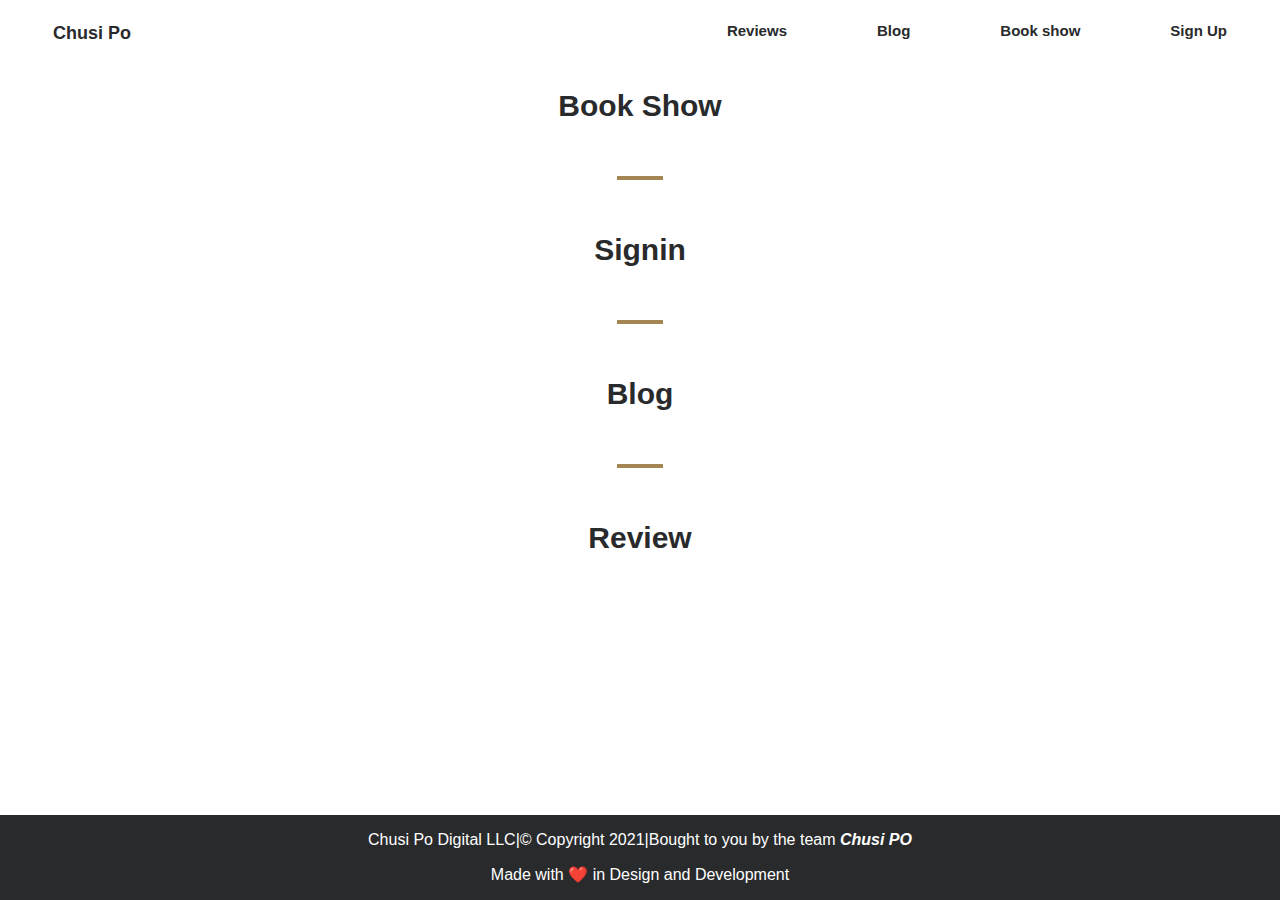
==== index.html @ 04307aa3 "basic structure,hompage and some pages are added" ====
<!DOCTYPE html>
<html lang="en">

<head>
  <meta charset="UTF-8">
  <meta http-equiv="X-UA-Compatible" content="IE=edge">
  <meta name="viewport" content="width=device-width, initial-scale=1.0">
  <title>Theater App🎦</title>
  <link rel="stylesheet" href="/css/style.css">
</head>

<body class="body-style">

  <!-- Navigation Section -->

  <header>
    <nav>
      <ul>
        <li class="title-left">
          <a class="home-link" href="index.html">
            <h1 class="main-header">Chusi Po</h1>
          </a>
        </li>
        <li><a class="nav-link" href="#signin">Sign Up</a></li>
        <li><a class="nav-link" href="#bookshow">Book show</a></li>
        <li><a class="nav-link" href="/blog.html">Blog</a></li>
        <li><a class="nav-link" href="#review">Reviews</a></li>
      </ul>
    </nav>
  </header>
  <main>

    <!-- Book Show Section -->

    <h3 class="section-heading">Book Show</h3>

    <svg class="section-over-line" xmlns="http://www.w3.org/2000/svg" x="0px" y="0px" width="50" height="50"
      viewbox="0 0 172 172" style=" fill:#000000;">
      <g fill="none" fill-rule="nonzero" stroke="none" stroke-width="1" stroke-linecap="butt" stroke-linejoin="miter"
        stroke-miterlimit="10" stroke-dasharray="" stroke-dashoffset="0" font-family="none" font-weight="none"
        font-size="none" text-anchor="none" style="mix-blend-mode: normal">
        <path d="M0,172v-172h172v172z" fill="none"></path>
        <g fill="#a68555">
          <path d="M6.88,79.12v13.76h158.24v-13.76z"></path>
        </g>
      </g>
    </svg>

    <!-- Sign In Section -->

    <h3 class="section-heading">Signin</h3>


    <svg class="section-over-line" xmlns="http://www.w3.org/2000/svg" x="0px" y="0px" width="50" height="50"
      viewbox="0 0 172 172" style=" fill:#000000;">
      <g fill="none" fill-rule="nonzero" stroke="none" stroke-width="1" stroke-linecap="butt" stroke-linejoin="miter"
        stroke-miterlimit="10" stroke-dasharray="" stroke-dashoffset="0" font-family="none" font-weight="none"
        font-size="none" text-anchor="none" style="mix-blend-mode: normal">
        <path d="M0,172v-172h172v172z" fill="none"></path>
        <g fill="#a68555">
          <path d="M6.88,79.12v13.76h158.24v-13.76z"></path>
        </g>
      </g>
    </svg>
    <!-- Blog Section -->

    <h3 class="section-heading">Blog</h3>

    <svg class="section-over-line" xmlns="http://www.w3.org/2000/svg" x="0px" y="0px" width="50" height="50"
      viewbox="0 0 172 172" style=" fill:#000000;">
      <g fill="none" fill-rule="nonzero" stroke="none" stroke-width="1" stroke-linecap="butt" stroke-linejoin="miter"
        stroke-miterlimit="10" stroke-dasharray="" stroke-dashoffset="0" font-family="none" font-weight="none"
        font-size="none" text-anchor="none" style="mix-blend-mode: normal">
        <path d="M0,172v-172h172v172z" fill="none"></path>
        <g fill="#a68555">
          <path d="M6.88,79.12v13.76h158.24v-13.76z"></path>
        </g>
      </g>
    </svg>

    <!-- Review Section -->

    <h3 class="section-heading">Review</h3>

  </main>
  <!-- Footer  Section -->

  <footer class="footer-style">
    <div class="copyright-imformation">
      <p>Chusi Po Digital LLC|&copy; Copyright 2021|Bought to you by the team <span class="copyright-title-bold">Chusi PO</span></p>
      <p>Made with ❤️ in Design and Development</p>
    </div>
  </footer>



  <!-- JavaScript File -->
  <script src="JavaScript/script.js"></script>
</body>

</html>
---- css/style.css ----
.body-style {
  font-family: Monolisa, Arial, Helvetica, sans-serif;
  color: rgb(41, 42, 44);
}

/* Navigation section style */

.main-header {
  font-size: 18px;
  padding: 3px 45px;
  text-decoration: none;
  color: rgb(41, 42, 44);
}
.home-link {
  text-decoration: none;
}
ul {
  list-style-type: none;
  margin: 0;
  padding: 0;
  overflow: hidden;
}

li {
  float: right;
}

li .nav-link {
  display: block;
  color: rgb(41, 42, 44);
  font-size: 15px;
  text-align: center;
  padding: 14px 45px;
  font-weight: bold;
  text-decoration: none;
}

li .nav-link:hover {
  background-color: #111;
  color: rgb(255, 255, 255);
}

.title-left {
  float: left;
}

/* Main Section Style */

h3 {
  font-size: 30px;
  font-weight: bold;
  text-align: center;
}

.section-over-line {
  display: block;
  margin-left: auto;
  margin-right: auto;
}

/* Footer Section Style */
.footer-style {
  position: fixed;
  left: 0;
  bottom: 0;
  width: 100%;
  background-color: rgb(41, 42, 44);
  color: rgb(255, 255, 255);
  text-align: center;
}
.copyright-information {
  font-weight: 25px;
}
.copyright-title-bold {
  font-weight: bold;
  font-style: italic;
}
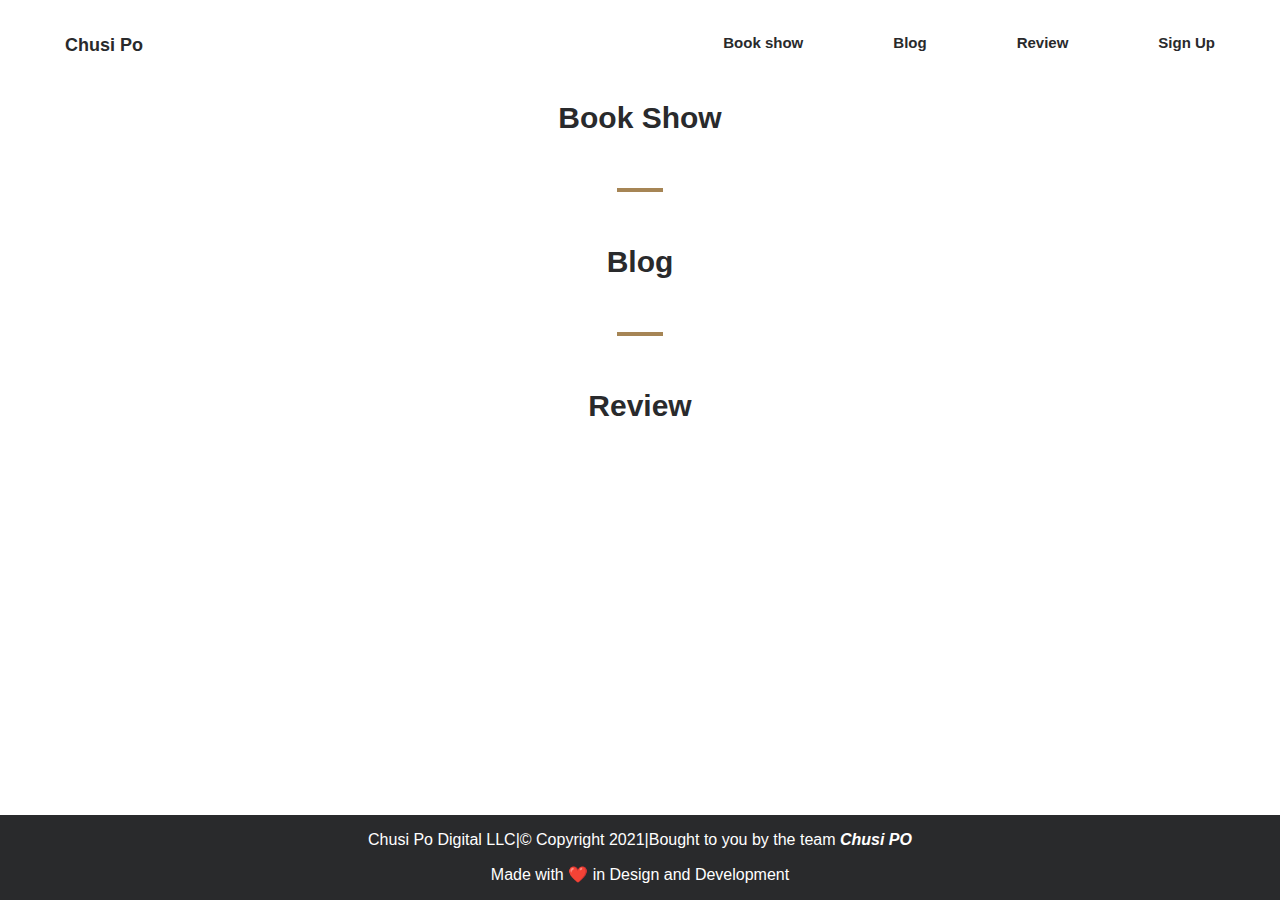
==== commit c4dcf0d1: "Added Navigation to review,signup and blog pages" ====
--- a/index.html
+++ b/index.html
@@ -21,13 +21,14 @@
             <h1 class="main-header">Chusi Po</h1>
           </a>
         </li>
-        <li><a class="nav-link" href="#signin">Sign Up</a></li>
+        <li><a class="nav-link" href="/signup.html">Sign Up</a></li>
+        <li><a class="nav-link" href="/review.html">Review</a></li>
+        <li><a class="nav-link" href="/blog.html">Blog</a></li>
         <li><a class="nav-link" href="#bookshow">Book show</a></li>
-        <li><a class="nav-link" href="/blog.html">Blog</a></li>
-        <li><a class="nav-link" href="#review">Reviews</a></li>
       </ul>
     </nav>
   </header>
+
   <main>
 
     <!-- Book Show Section -->
@@ -46,7 +47,7 @@
       </g>
     </svg>
 
-    <!-- Sign In Section -->
+    <!-- Sign In Section
 
     <h3 class="section-heading">Signin</h3>
 
@@ -61,7 +62,8 @@
           <path d="M6.88,79.12v13.76h158.24v-13.76z"></path>
         </g>
       </g>
-    </svg>
+    </svg> -->
+
     <!-- Blog Section -->
 
     <h3 class="section-heading">Blog</h3>
@@ -87,7 +89,8 @@
 
   <footer class="footer-style">
     <div class="copyright-imformation">
-      <p>Chusi Po Digital LLC|&copy; Copyright 2021|Bought to you by the team <span class="copyright-title-bold">Chusi PO</span></p>
+      <p>Chusi Po Digital LLC|&copy; Copyright 2021|Bought to you by the team <span class="copyright-title-bold">Chusi
+          PO</span></p>
       <p>Made with ❤️ in Design and Development</p>
     </div>
   </footer>
--- a/css/style.css
+++ b/css/style.css
@@ -1,6 +1,7 @@
 .body-style {
   font-family: Monolisa, Arial, Helvetica, sans-serif;
   color: rgb(41, 42, 44);
+  margin: 20px 20px;
 }
 
 /* Navigation section style */
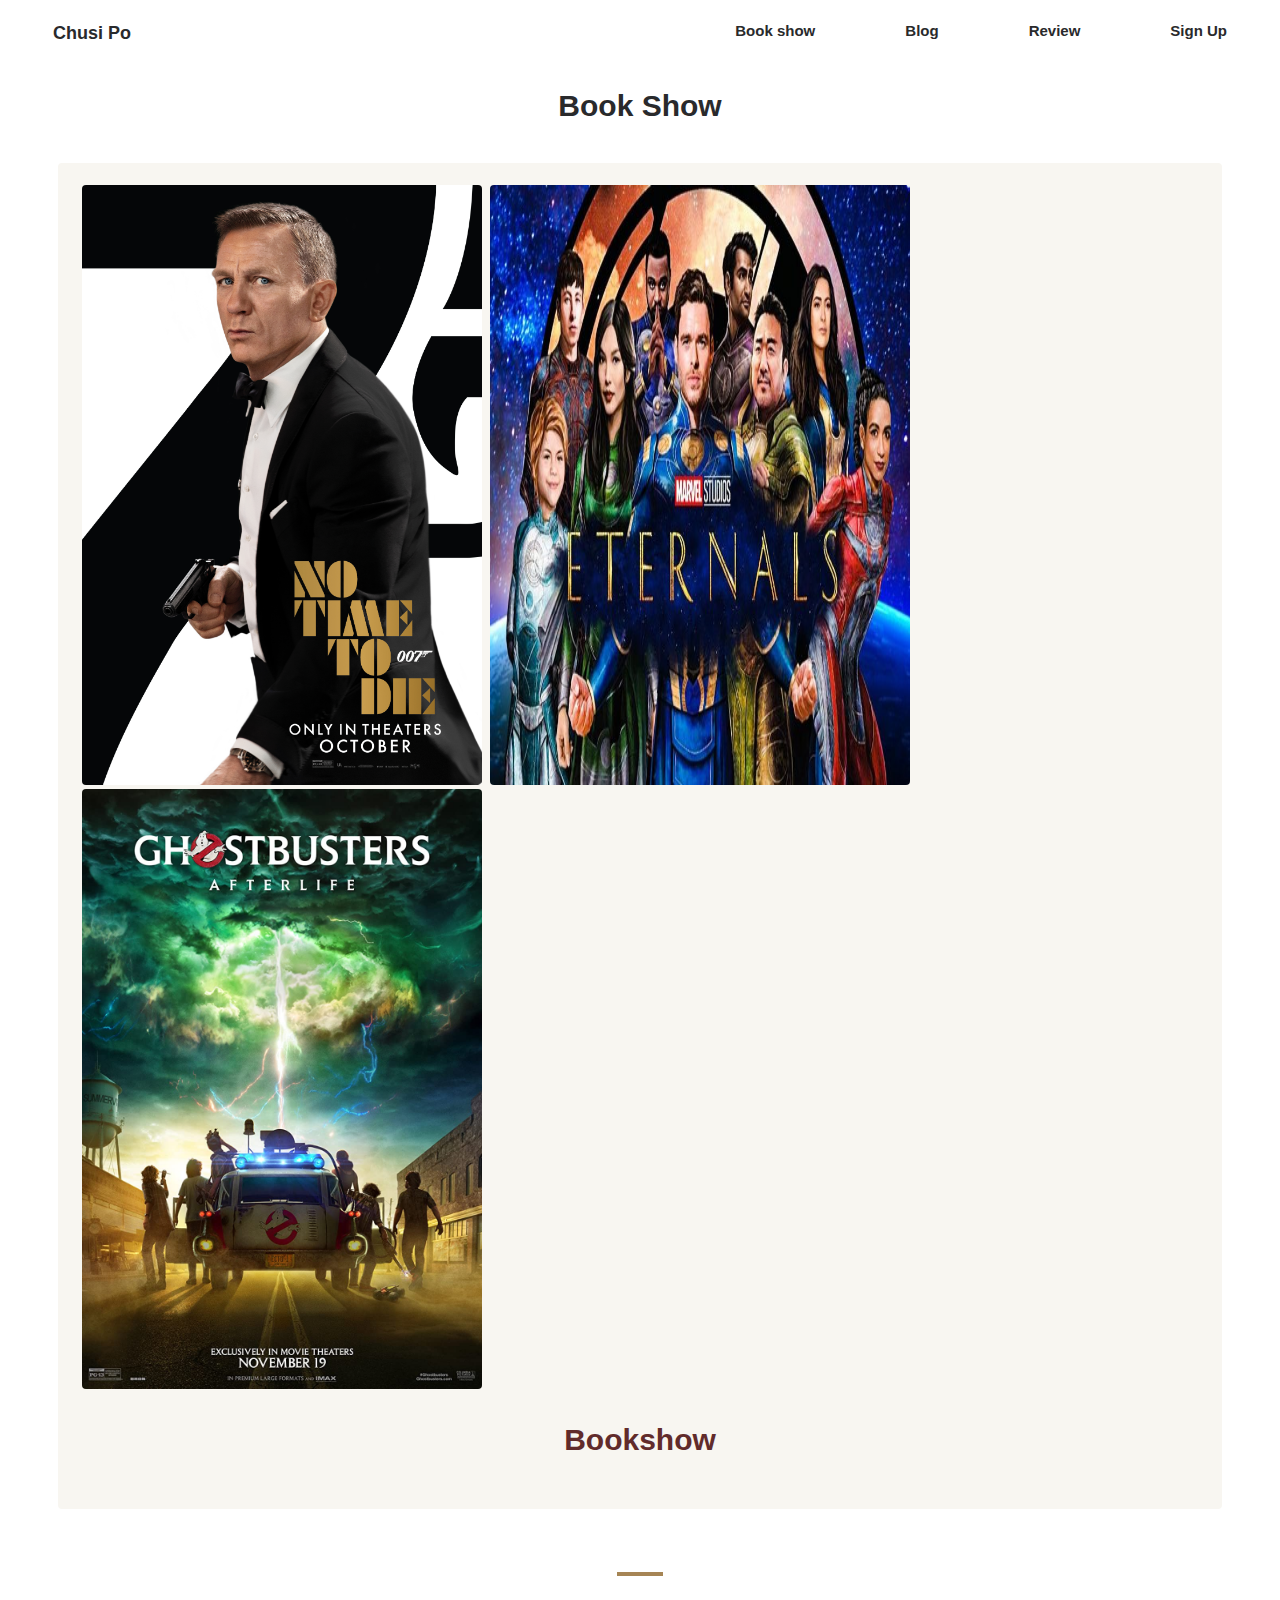
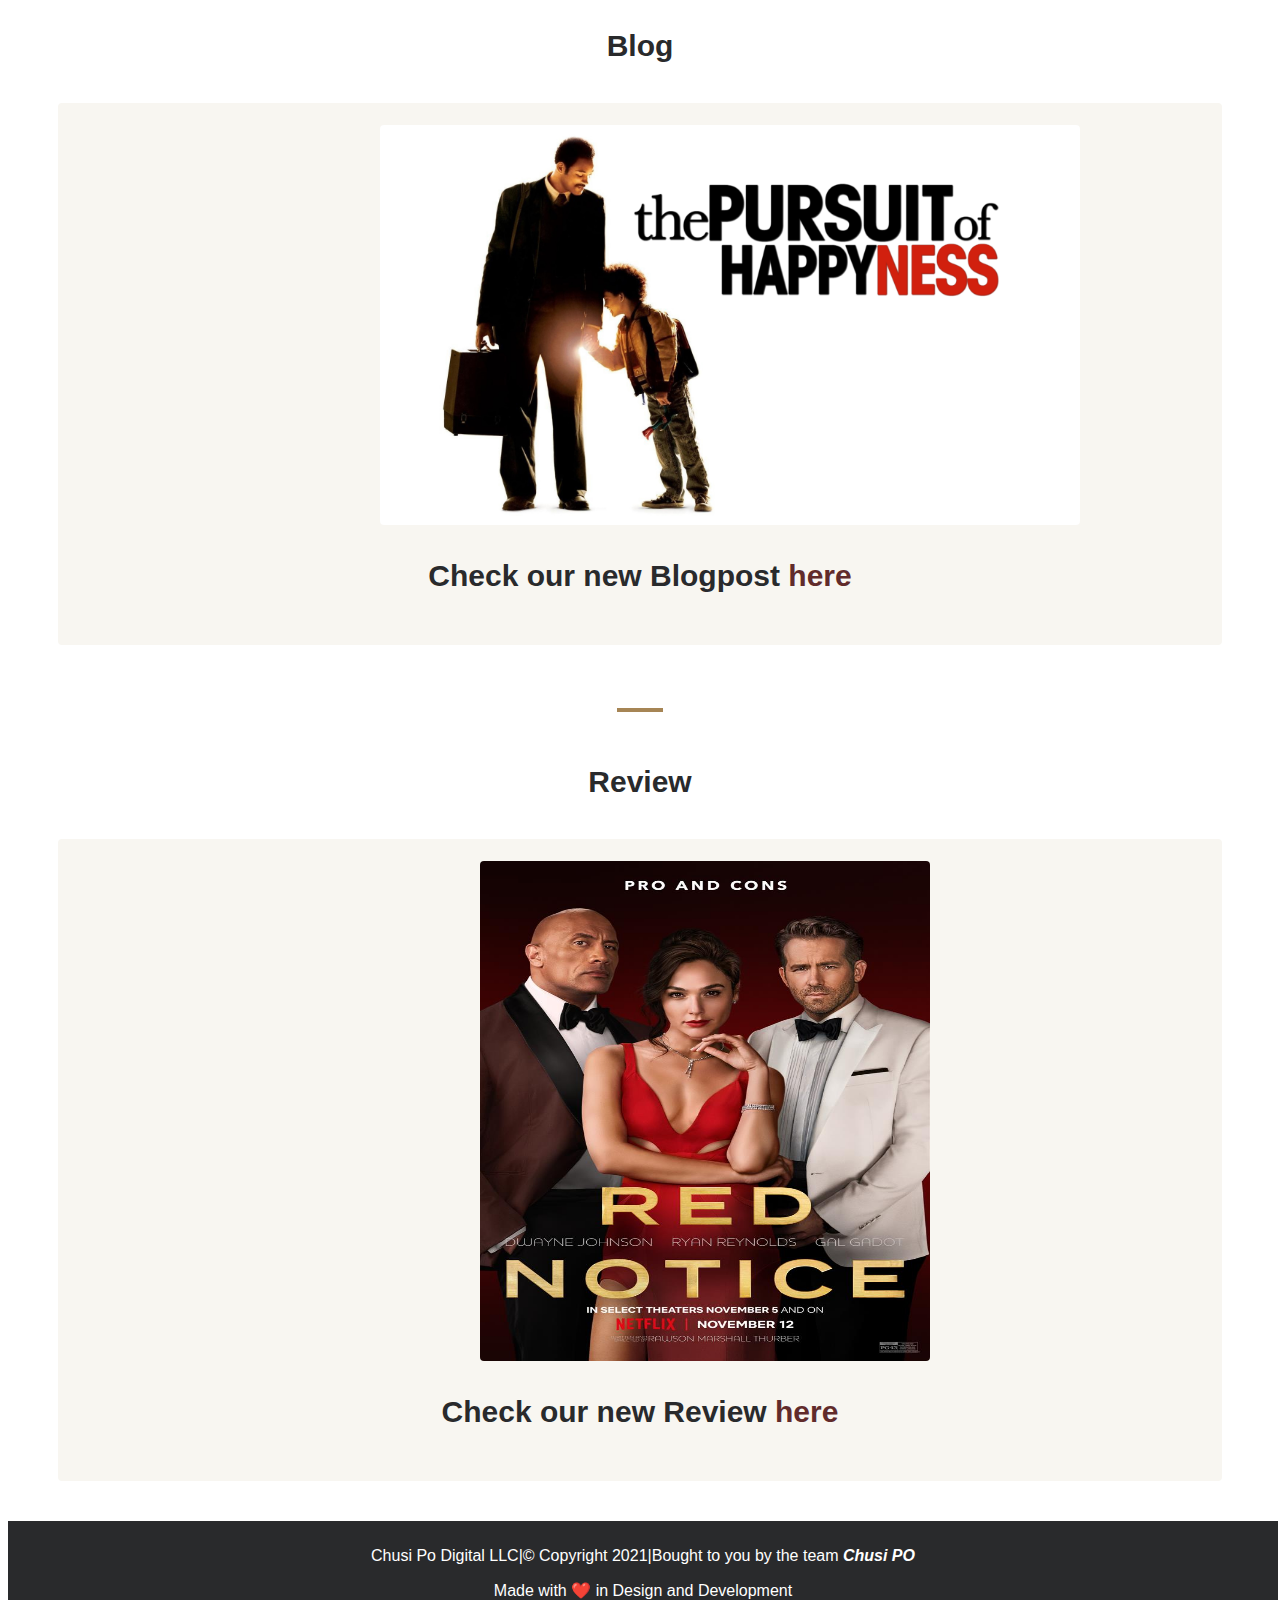
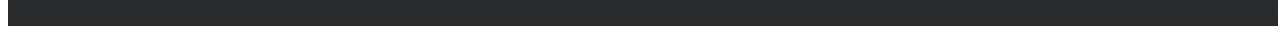
==== commit 6824263b: "updated homepage section" ====
--- a/index.html
+++ b/index.html
@@ -6,7 +6,7 @@
   <meta http-equiv="X-UA-Compatible" content="IE=edge">
   <meta name="viewport" content="width=device-width, initial-scale=1.0">
   <title>Theater App🎦</title>
-  <link rel="stylesheet" href="/css/style.css">
+  <link rel="stylesheet" href="css/style.css">
 </head>
 
 <body class="body-style">
@@ -21,10 +21,10 @@
             <h1 class="main-header">Chusi Po</h1>
           </a>
         </li>
-        <li><a class="nav-link" href="/signup.html">Sign Up</a></li>
-        <li><a class="nav-link" href="/review.html">Review</a></li>
-        <li><a class="nav-link" href="/blog.html">Blog</a></li>
-        <li><a class="nav-link" href="#bookshow">Book show</a></li>
+        <li><a class="nav-link" href="signup.html">Sign Up</a></li>
+        <li><a class="nav-link" href="review.html">Review</a></li>
+        <li><a class="nav-link" href="blog.html">Blog</a></li>
+        <li><a class="nav-link" href="showbook.html">Book show</a></li>
       </ul>
     </nav>
   </header>
@@ -33,7 +33,17 @@
 
     <!-- Book Show Section -->
 
-    <h3 class="section-heading">Book Show</h3>
+    <h3 id="bookshow" class="section-heading">Book Show</h3>
+    <section class="bookshow-section">
+      <article>
+        <img class="bookshow-article-img" src="images/no_time_to_die.jpg" alt="" height="600px" width="400px">
+        <img class="bookshow-article-img" src="images/eternalimage.jpeg" alt="" height="600px" width="420px">
+        <img class="bookshow-article-img" src="images/ghostbuster_afterlife.jpg" alt="" height="600px" width="400px">
+        <a href="/showbook.html">
+          <h3>Bookshow</h3>
+        </a>
+      </article>
+    </section>
 
     <svg class="section-over-line" xmlns="http://www.w3.org/2000/svg" x="0px" y="0px" width="50" height="50"
       viewbox="0 0 172 172" style=" fill:#000000;">
@@ -66,7 +76,15 @@
 
     <!-- Blog Section -->
 
-    <h3 class="section-heading">Blog</h3>
+    <h3 id="blog" class="section-heading">Blog</h3>
+
+    <section class="blog-section">
+      <article>
+        <img class="blog-article-image" src="images/the_pursuit_of_happiness.jpg" height="400px" width="700px"
+          alt="the pursuit of happiness">
+        <h3 class="blog-article-heading"> Check our new Blogpost <a href="blog.html">here</a></h3>
+      </article>
+    </section>
 
     <svg class="section-over-line" xmlns="http://www.w3.org/2000/svg" x="0px" y="0px" width="50" height="50"
       viewbox="0 0 172 172" style=" fill:#000000;">
@@ -82,7 +100,15 @@
 
     <!-- Review Section -->
 
-    <h3 class="section-heading">Review</h3>
+    <h3 id="review" class="section-heading">Review</h3>
+    <section class="review-section">
+      <article>
+        <img class="review-article-image" src="images/rednoticeimage.jpg" height="500px" width="450px"
+          alt="the pursuit of happiness">
+        <h3 class="review-article-heading"> Check our new Review <a href="review.html">here</a></h3>
+      </article>
+    </section>
+
 
   </main>
   <!-- Footer  Section -->
--- a/css/style.css
+++ b/css/style.css
@@ -1,7 +1,7 @@
 .body-style {
   font-family: Monolisa, Arial, Helvetica, sans-serif;
   color: rgb(41, 42, 44);
-  margin: 20px 20px;
+  /* margin: 20px 20px; */
 }
 
 /* Navigation section style */
@@ -58,10 +58,71 @@
   margin-left: auto;
   margin-right: auto;
 }
+/* bookshow section */
 
+.bookshow-section {
+  background-color: #f8f6f1;
+  border: 2px solid #f8f6f1;
+  border-radius: 4px;
+  padding: 20px 20px;
+  margin: 40px 50px;
+}
+.bookshow-article-img {
+  border-radius: 4px;
+  position: relative;
+  display: inline-block;
+  margin: 0px 2px;
+}
+.bookshow-section a {
+  text-decoration: none;
+  color: rgb(97, 43, 43);
+}
+
+/* blog section */
+
+.blog-section {
+  background-color: #f8f6f1;
+  border: 2px solid #f8f6f1;
+  border-radius: 4px;
+  padding: 20px 20px;
+  margin: 40px 50px;
+}
+.blog-article-image {
+  border-radius: 4px;
+  position: relative;
+  display: inline-block;
+  margin: 0px 300px;
+}
+.blog-article-heading {
+  float: center;
+}
+.blog-article-heading a {
+  text-decoration: none;
+  color: rgb(97, 43, 43);
+}
+
+/* review section */
+.review-section {
+  background-color: #f8f6f1;
+  border: 2px solid #f8f6f1;
+  border-radius: 4px;
+  padding: 20px 20px;
+  margin: 40px 50px;
+}
+.review-article-image {
+  border-radius: 4px;
+  position: relative;
+  display: inline-block;
+  margin: 0px 400px;
+}
+.review-article-heading a{
+  text-decoration: none;
+  color: rgb(97, 43, 43);
+}
 /* Footer Section Style */
 .footer-style {
-  position: fixed;
+  position: initial;
+  padding: 10px 3px;
   left: 0;
   bottom: 0;
   width: 100%;
